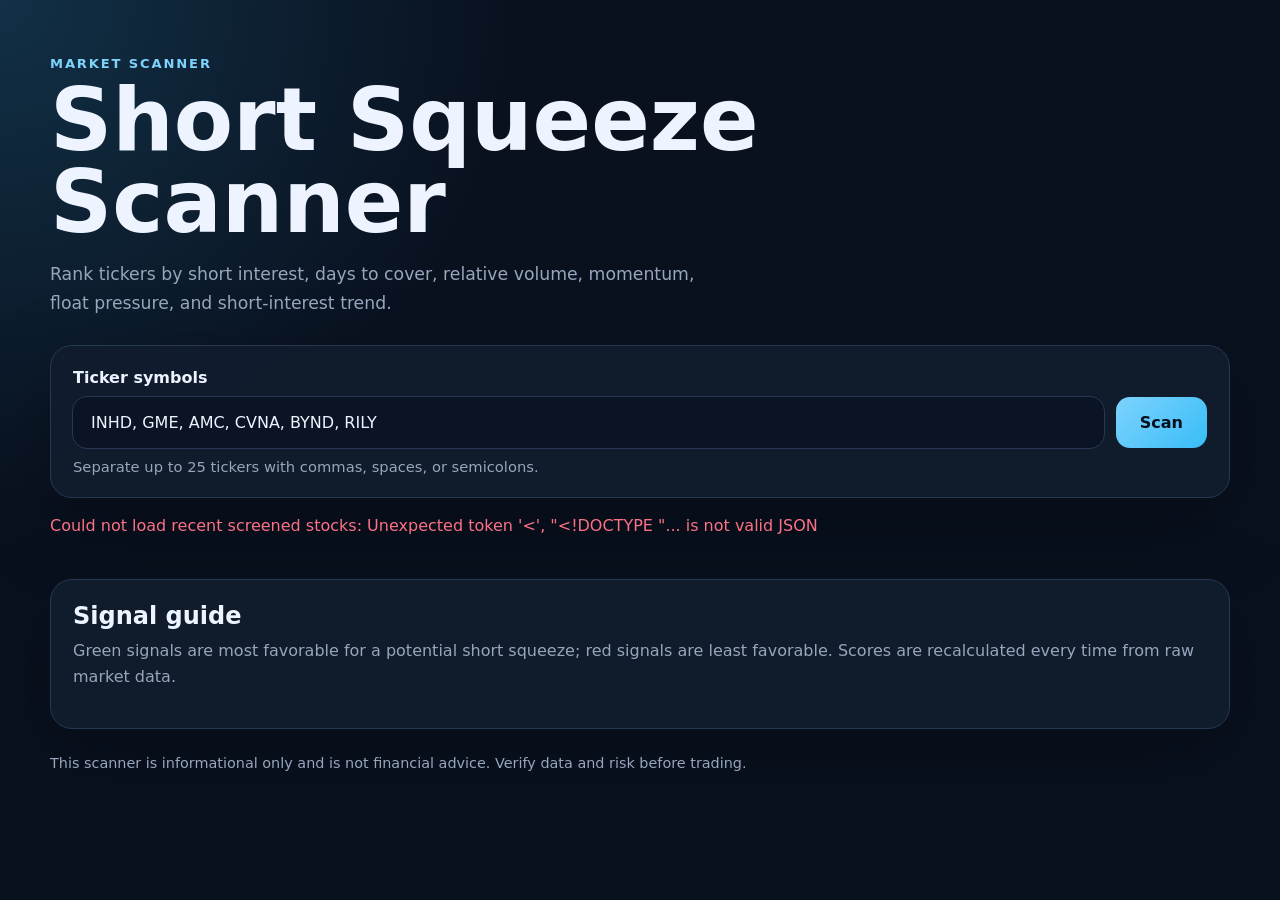
==== templates/index.html @ 16105eca "Initial implementation of the Short Squeeze Scanner This commit introduces a complete Python/FastAPI" ====
<!doctype html>
<html lang="en">
  <head>
    <meta charset="utf-8" />
    <meta name="viewport" content="width=device-width, initial-scale=1" />
    <title>Short Squeeze Scanner</title>
    <link rel="stylesheet" href="/static/styles.css" />
  </head>
  <body>
    <main class="shell">
      <section class="hero">
        <p class="eyebrow">Market scanner</p>
        <h1>Short Squeeze Scanner</h1>
        <p class="hero-copy">
          Rank tickers by short interest, days to cover, relative volume, momentum,
          float pressure, and short-interest trend.
        </p>
      </section>

      <section class="panel">
        <form id="scan-form" class="scan-form">
          <label for="symbols">Ticker symbols</label>
          <div class="input-row">
            <input
              id="symbols"
              name="symbols"
              type="text"
              value="INHD, GME, AMC, CVNA, BYND, RILY"
              placeholder="GME, AMC, CVNA"
              autocomplete="off"
              required
            />
            <button id="scan-button" type="submit">Scan</button>
          </div>
          <p class="hint">Separate up to 25 tickers with commas, spaces, or semicolons.</p>
        </form>
      </section>

      <section id="status" class="status" aria-live="polite"></section>
      <section id="summary" class="summary-grid"></section>
      <section id="results" class="results"></section>

      <section class="signal-guide panel" aria-labelledby="signal-guide-title">
        <h2 id="signal-guide-title">Signal guide</h2>
        <p>
          Green signals are most favorable for a potential short squeeze; red signals are
          least favorable. Scores are recalculated every time from raw market data.
        </p>
        <div id="signal-guide-chart"></div>
      </section>

      <p class="disclaimer">
        This scanner is informational only and is not financial advice. Verify data and
        risk before trading.
      </p>
    </main>

    <script src="/static/app.js"></script>
  </body>
</html>
---- static/styles.css ----
:root {
  color-scheme: dark;
  --bg: #09111f;
  --panel: #111c2e;
  --panel-2: #16243a;
  --text: #edf4ff;
  --muted: #97a6bc;
  --border: #263852;
  --accent: #7dd3fc;
  --accent-strong: #38bdf8;
  --danger: #fb7185;
  --orange: #fb923c;
  --success: #34d399;
  --warning: #fbbf24;
}

* {
  box-sizing: border-box;
}

body {
  margin: 0;
  min-height: 100vh;
  background:
    radial-gradient(circle at top left, rgba(56, 189, 248, 0.18), transparent 32rem),
    var(--bg);
  color: var(--text);
  font-family:
    Inter, ui-sans-serif, system-ui, -apple-system, BlinkMacSystemFont, "Segoe UI", sans-serif;
}

.shell {
  width: min(1180px, calc(100% - 32px));
  margin: 0 auto;
  padding: 56px 0;
}

.hero {
  max-width: 760px;
  margin-bottom: 28px;
}

.eyebrow {
  margin: 0 0 8px;
  color: var(--accent);
  font-size: 0.82rem;
  font-weight: 700;
  letter-spacing: 0.14em;
  text-transform: uppercase;
}

h1 {
  margin: 0;
  font-size: clamp(2.5rem, 8vw, 5.4rem);
  line-height: 0.95;
}

.hero-copy,
.hint,
.disclaimer,
.result-card p,
.scan-age,
td span {
  color: var(--muted);
}

.hero-copy {
  max-width: 660px;
  font-size: 1.08rem;
  line-height: 1.65;
}

.panel,
.result-card,
.summary-card,
.table-wrap {
  background: rgba(17, 28, 46, 0.9);
  border: 1px solid var(--border);
  border-radius: 22px;
  box-shadow: 0 24px 80px rgba(0, 0, 0, 0.25);
}

.panel {
  padding: 22px;
}

label {
  display: block;
  margin-bottom: 10px;
  font-weight: 700;
}

.input-row {
  display: grid;
  grid-template-columns: 1fr auto;
  gap: 12px;
}

input,
button {
  border: 0;
  border-radius: 14px;
  font: inherit;
}

input {
  min-width: 0;
  padding: 16px 18px;
  background: #0b1424;
  color: var(--text);
  outline: 1px solid var(--border);
}

input:focus {
  outline-color: var(--accent-strong);
}

button {
  padding: 0 24px;
  background: linear-gradient(135deg, var(--accent), var(--accent-strong));
  color: #06101c;
  cursor: pointer;
  font-weight: 800;
}

button:disabled {
  cursor: wait;
  opacity: 0.7;
}

.hint {
  margin: 10px 0 0;
  font-size: 0.92rem;
}

.status {
  margin: 18px 0;
  color: var(--muted);
}

.status.success {
  color: var(--success);
}

.status.error {
  color: var(--danger);
}

.summary-grid {
  display: grid;
  grid-template-columns: repeat(4, minmax(0, 1fr));
  gap: 14px;
  margin: 20px 0;
}

.summary-card {
  padding: 18px;
}

.summary-card span,
.component-grid span {
  color: var(--muted);
  font-size: 0.82rem;
}

.summary-card strong {
  display: block;
  margin-top: 8px;
  font-size: 1.45rem;
}

.table-wrap {
  overflow-x: auto;
}

table {
  width: 100%;
  border-collapse: collapse;
}

th,
td {
  padding: 15px;
  border-bottom: 1px solid var(--border);
  text-align: left;
  white-space: nowrap;
}

th {
  color: var(--muted);
  font-size: 0.78rem;
  letter-spacing: 0.06em;
  text-transform: uppercase;
}

td span {
  display: block;
  margin-top: 3px;
  font-size: 0.82rem;
}

tr:last-child td {
  border-bottom: 0;
}

.badge {
  display: inline-flex;
  width: max-content;
  padding: 5px 9px;
  border-radius: 999px;
  color: #06101c;
  font-size: 0.78rem;
  font-weight: 800;
}

.badge.high {
  background: var(--danger);
}

.badge.watch {
  background: var(--warning);
}

.badge.emerging {
  background: var(--accent);
}

.badge.low {
  background: var(--muted);
}

.positive {
  color: var(--success);
}

.negative {
  color: var(--danger);
}

.cards {
  display: grid;
  grid-template-columns: repeat(2, minmax(0, 1fr));
  gap: 16px;
  margin-top: 16px;
}

.result-card {
  padding: 20px;
}

.card-heading {
  display: flex;
  justify-content: space-between;
  gap: 16px;
  align-items: start;
}

.card-heading h2,
.card-heading p {
  margin: 0;
}

.score {
  min-width: 96px;
  padding: 12px;
  border-radius: 16px;
  background: var(--panel-2);
  text-align: center;
}

.score span {
  display: block;
  font-size: 1.65rem;
  font-weight: 900;
}

.score small {
  color: var(--muted);
}

.component-grid {
  display: grid;
  grid-template-columns: repeat(3, minmax(0, 1fr));
  gap: 10px;
  margin: 18px 0;
}

.component-grid div {
  padding: 12px;
  border: 1px solid var(--border);
  border-radius: 14px;
  background: #0b1424;
}

.signal-red {
  --signal-color: var(--danger);
  --signal-border: rgba(251, 113, 133, 0.75);
  --signal-bg: rgba(251, 113, 133, 0.12);
  --signal-shadow: rgba(251, 113, 133, 0.08);
}

.signal-orange {
  --signal-color: var(--orange);
  --signal-border: rgba(251, 146, 60, 0.78);
  --signal-bg: rgba(251, 146, 60, 0.13);
  --signal-shadow: rgba(251, 146, 60, 0.08);
}

.signal-yellow {
  --signal-color: #facc15;
  --signal-border: rgba(250, 204, 21, 0.78);
  --signal-bg: rgba(250, 204, 21, 0.13);
  --signal-shadow: rgba(250, 204, 21, 0.08);
}

.signal-green {
  --signal-color: var(--success);
  --signal-border: rgba(52, 211, 153, 0.78);
  --signal-bg: rgba(52, 211, 153, 0.13);
  --signal-shadow: rgba(52, 211, 153, 0.08);
}

.signal-tile,
.rationale li,
.legend-item {
  border-color: var(--signal-border);
  background: var(--signal-bg);
  box-shadow: inset 0 0 0 1px var(--signal-shadow);
}

.signal-tile strong,
.rationale li strong,
.legend-item strong {
  color: var(--signal-color);
}

.signal-tile small {
  display: block;
  margin-top: 4px;
  color: var(--muted);
  font-size: 0.72rem;
}

.has-tooltip {
  position: relative;
  cursor: help;
}

.has-tooltip::before,
.has-tooltip::after {
  position: absolute;
  left: 50%;
  opacity: 0;
  pointer-events: none;
  transform: translateX(-50%) translateY(4px);
  transition:
    opacity 0.15s ease,
    transform 0.15s ease;
  z-index: 50;
}

.has-tooltip::before {
  bottom: calc(100% + 4px);
  border: 7px solid transparent;
  border-top-color: #06101c;
  content: "";
}

.has-tooltip::after {
  bottom: calc(100% + 17px);
  width: min(320px, calc(100vw - 48px));
  padding: 12px 14px;
  border: 1px solid var(--border);
  border-radius: 12px;
  background: #06101c;
  box-shadow: 0 18px 50px rgba(0, 0, 0, 0.45);
  color: var(--text);
  content: attr(data-tooltip);
  font-size: 0.82rem;
  font-weight: 500;
  line-height: 1.45;
  text-align: left;
  white-space: normal;
}

.has-tooltip:hover::before,
.has-tooltip:hover::after,
.has-tooltip:focus-visible::before,
.has-tooltip:focus-visible::after,
.has-tooltip.tooltip-open::before,
.has-tooltip.tooltip-open::after {
  opacity: 1;
  pointer-events: auto;
  transform: translateX(-50%) translateY(0);
}

.component-grid strong {
  display: block;
  margin-top: 6px;
}

.scan-age {
  margin-top: 6px;
  font-size: 0.84rem;
}

.rationale {
  margin: 0;
  padding: 0;
  color: var(--muted);
  list-style: none;
}

.rationale li {
  margin-top: 8px;
  padding: 10px 12px;
  border: 1px solid var(--signal-border);
  border-radius: 12px;
  color: var(--text);
  line-height: 1.4;
}

.warnings {
  margin-top: 14px;
  color: var(--warning);
  font-size: 0.9rem;
}

.signal-guide {
  margin-top: 24px;
}

.signal-guide h2 {
  margin: 0 0 8px;
}

.signal-guide p {
  margin: 0 0 16px;
  color: var(--muted);
  line-height: 1.6;
}

.signal-legend {
  display: grid;
  grid-template-columns: repeat(4, minmax(0, 1fr));
  gap: 10px;
  margin-bottom: 16px;
}

.legend-item {
  display: grid;
  grid-template-columns: auto 1fr;
  gap: 4px 8px;
  align-items: center;
  padding: 10px 12px;
  border: 1px solid var(--signal-border);
  border-radius: 14px;
}

.legend-swatch {
  width: 12px;
  height: 12px;
  border-radius: 999px;
  background: var(--signal-color);
}

.legend-item small {
  grid-column: 2;
  color: var(--muted);
}

.signal-guide-table td {
  white-space: normal;
  vertical-align: top;
}

.disclaimer {
  margin-top: 26px;
  font-size: 0.9rem;
}

@media (max-width: 820px) {
  .input-row,
  .summary-grid,
  .cards {
    grid-template-columns: 1fr;
  }

  button {
    padding: 15px 20px;
  }

  .component-grid {
    grid-template-columns: repeat(2, minmax(0, 1fr));
  }

  .signal-legend {
    grid-template-columns: 1fr;
  }

  .has-tooltip.tooltip-open::before,
  .has-tooltip:focus-visible::before {
    display: none;
  }

  .has-tooltip.tooltip-open::after,
  .has-tooltip:focus-visible::after {
    position: fixed;
    right: 16px;
    bottom: 18px;
    left: 16px;
    width: auto;
    max-height: 45vh;
    overflow: auto;
    transform: none;
  }
}
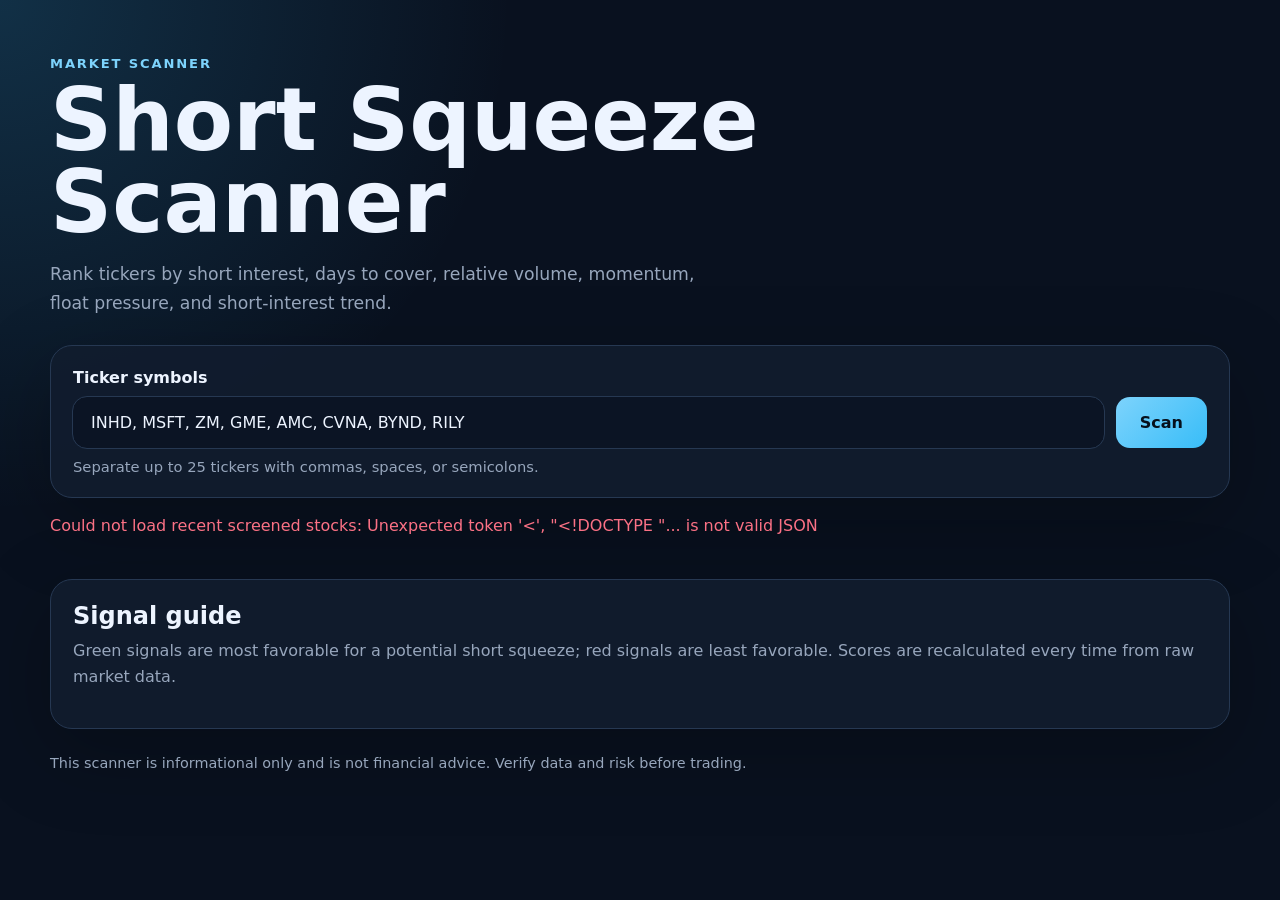
==== commit 15441f4e: "Add env-based configuration and UI defaults Move runtime configuration into a checked-in .env.exampl" ====
--- a/templates/index.html
+++ b/templates/index.html
@@ -25,7 +25,7 @@
               id="symbols"
               name="symbols"
               type="text"
-              value="INHD, GME, AMC, CVNA, BYND, RILY"
+              value="INHD, MSFT, ZM, GME, AMC, CVNA, BYND, RILY"
               placeholder="GME, AMC, CVNA"
               autocomplete="off"
               required
